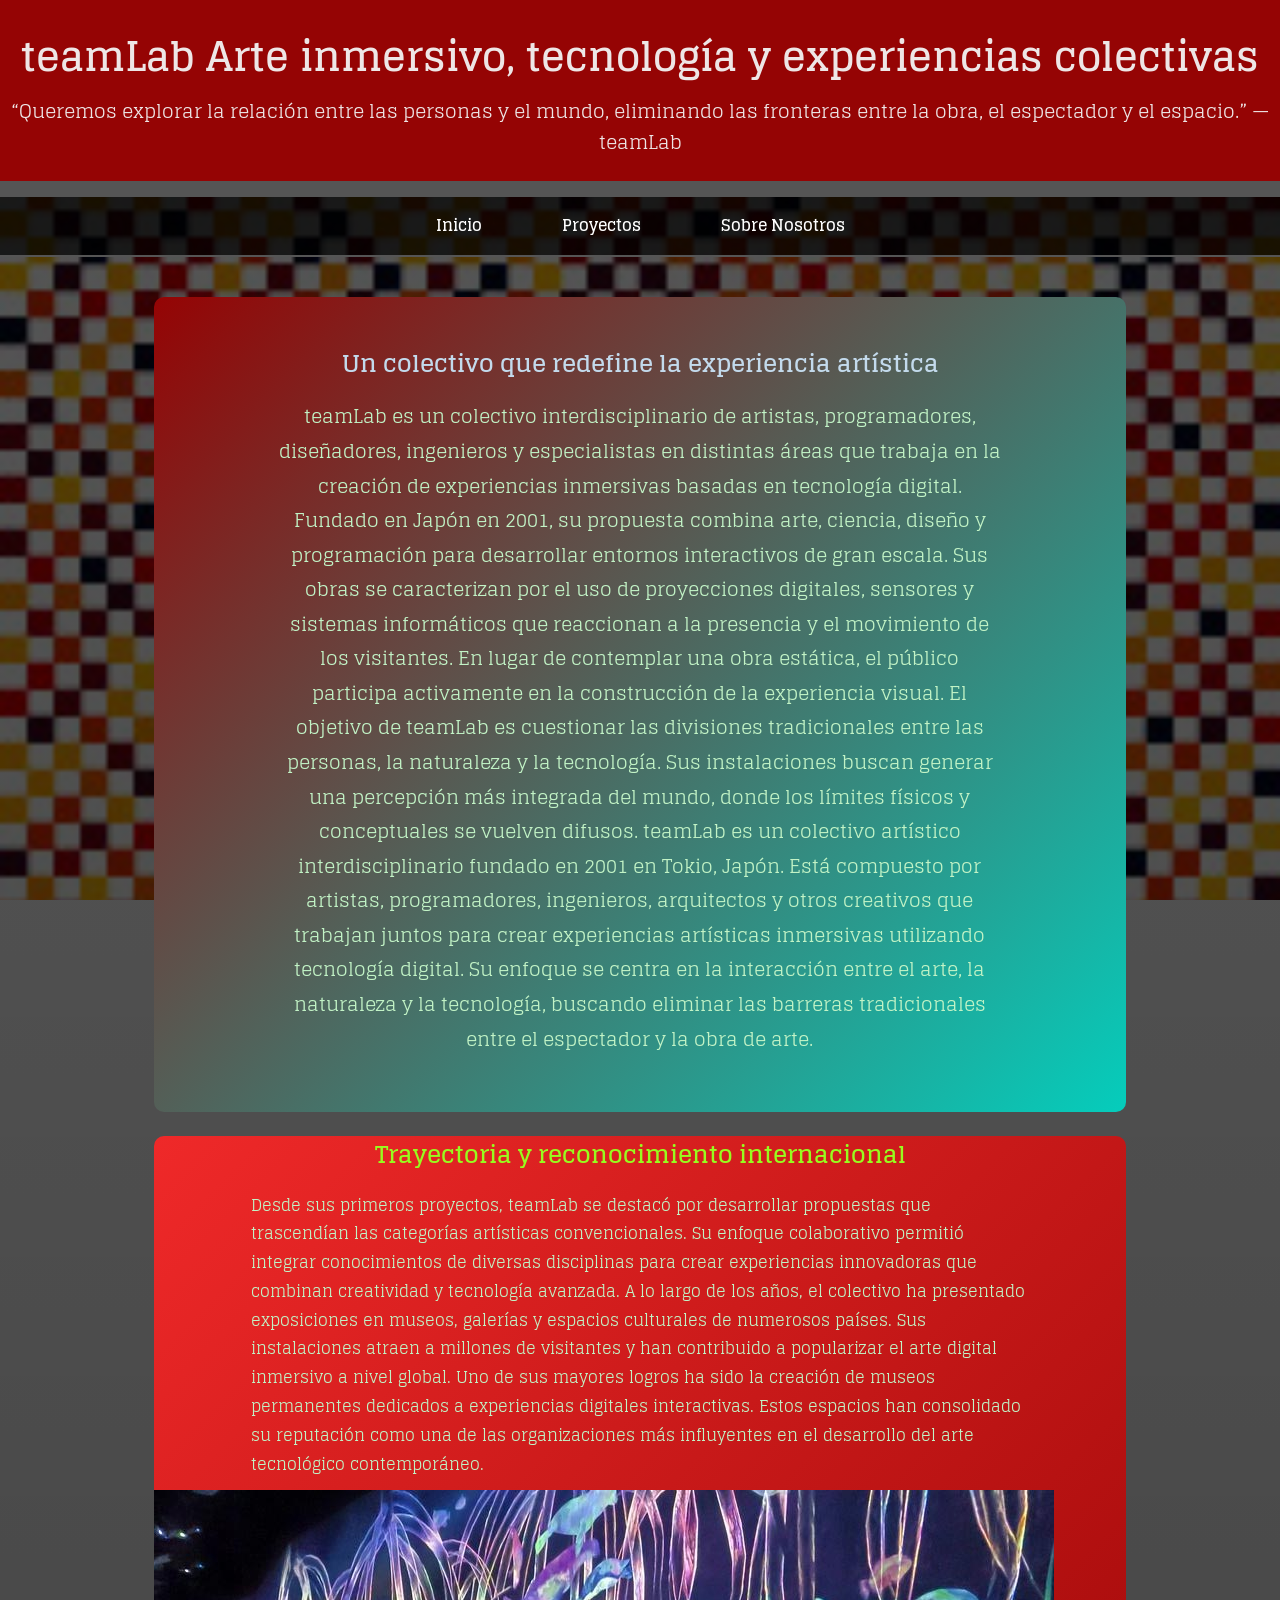
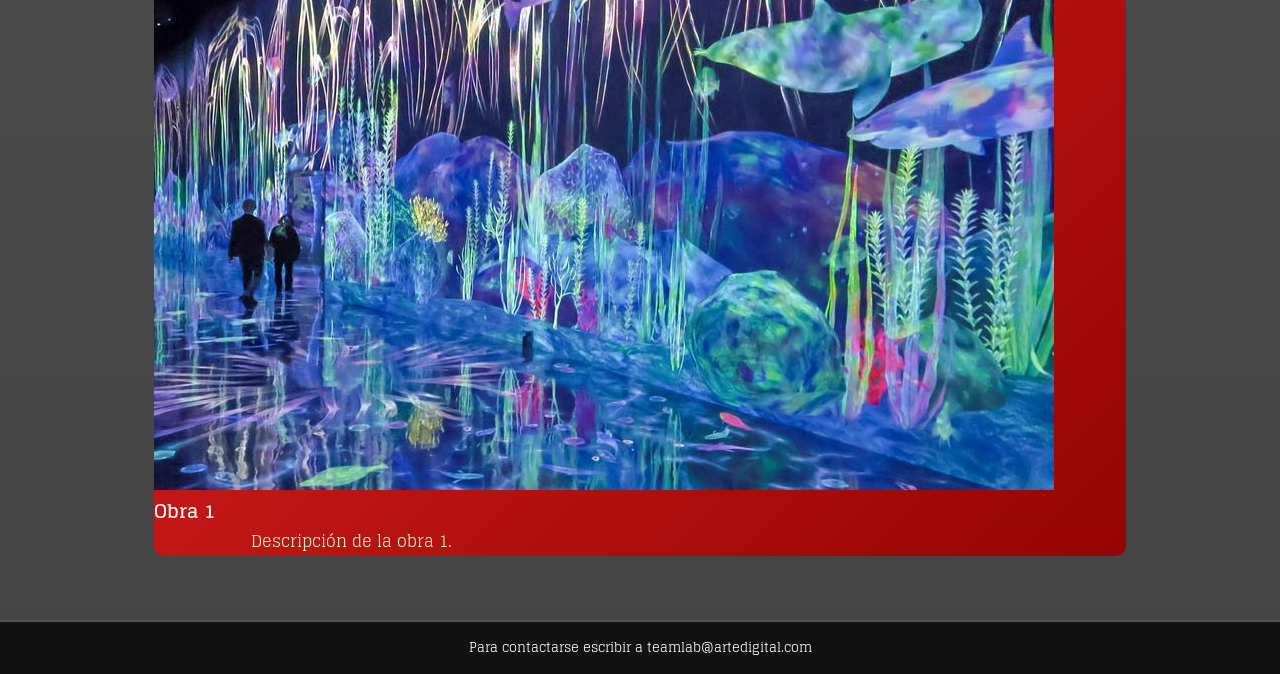
==== index.html @ 685cce3c "estructura de página inicial más estilos" ====
<!DOCTYPE html>
<html lang='es'>
<head>
    <meta charset='utf-8'>
    <meta name='viewport' content='width=device-width, initial-scale=1'>
    <title>teamLab Arte inmersivo, tecnología y experiencias colectivas</title>
    <link rel="preconnect" href="https://fonts.googleapis.com">
<link rel="preconnect" href="https://fonts.gstatic.com" crossorigin>
<link href="https://fonts.googleapis.com/css2?family=Glegoo:wght@400;700&display=swap" rel="stylesheet">
    <link rel='stylesheet' href='./css/estilos.css'>

</head>
<body>
    <div class='container'>
        <header>
            <h1>teamLab Arte inmersivo, tecnología y experiencias colectivas</h1>
            <p>“Queremos explorar la relación entre las personas y el mundo, eliminando las fronteras entre la obra, el espectador y el espacio.” — teamLab
</p>
        </header>
    <nav>
        <ul class='nav-links'>
            <li><a href='./index.html'>Inicio</a></li>
            <li><a href='./pagina-1.html'>Proyectos</a></li>
            <li><a href='./pagina-2.html'>Sobre Nosotros</a></li>
        </ul>
    </nav>
    <main> 
        <div class='contenedor'>
            <section class='hero'>
            <h2>Un colectivo que redefine la experiencia artística</h2>
            <p> teamLab es un colectivo interdisciplinario de artistas, programadores, diseñadores, ingenieros y especialistas en distintas áreas que trabaja en la creación de experiencias inmersivas basadas en tecnología digital. Fundado en Japón en 2001, su propuesta combina arte, ciencia, diseño y programación para desarrollar entornos interactivos de gran escala.
Sus obras se caracterizan por el uso de proyecciones digitales, sensores y sistemas informáticos que reaccionan a la presencia y el movimiento de los visitantes. En lugar de contemplar una obra estática, el público participa activamente en la construcción de la experiencia visual.
El objetivo de teamLab es cuestionar las divisiones tradicionales entre las personas, la naturaleza y la tecnología. Sus instalaciones buscan generar una percepción más integrada del mundo, donde los límites físicos y conceptuales se vuelven difusos.
teamLab es un colectivo artístico interdisciplinario fundado en 2001 en Tokio, Japón. Está compuesto por artistas, programadores, ingenieros, arquitectos y otros creativos que trabajan juntos para crear experiencias artísticas inmersivas utilizando tecnología digital. Su enfoque se centra en la interacción entre el arte, la naturaleza y la tecnología, buscando eliminar las barreras tradicionales entre el espectador y la obra de arte.</p>
            </section>
            <section>
                <h2>Trayectoria y reconocimiento internacional</h2>
            <p>Desde sus primeros proyectos, teamLab se destacó por desarrollar propuestas que trascendían las categorías artísticas convencionales. Su enfoque colaborativo permitió integrar conocimientos de diversas disciplinas para crear experiencias innovadoras que combinan creatividad y tecnología avanzada.
A lo largo de los años, el colectivo ha presentado exposiciones en museos, galerías y espacios culturales de numerosos países. Sus instalaciones atraen a millones de visitantes y han contribuido a popularizar el arte digital inmersivo a nivel global.
Uno de sus mayores logros ha sido la creación de museos permanentes dedicados a experiencias digitales interactivas. Estos espacios han consolidado su reputación como una de las organizaciones más influyentes en el desarrollo del arte tecnológico contemporáneo.</p>
          <div class='grid-obras'>
            <div class='tarjeta'>
                <img src='./img/teamlab-1.jpg' alt='Obra 1'>
                <h3>Obra 1</h3>
                <p>Descripción de la obra 1.</p>
            </div>
</section>
        </div>
    </main>
<footer>
    <div class='contenedor'><p>Para contactarse escribir a teamlab@artedigital.com</p></div>
</footer>
</body>
</html>
---- css/estilos.css ----
* {
    margin: 0;
    padding: 0;
    box-sizing: border-box;
}
body {
    font-family:  "Glegoo", serif;
    line-height: 1.6;
    min-height: 100vh;
   background:linear-gradient(#000000a8,#000000bb),url('../img/fondo.jpg')center/cover fixed;
    color: #ffffff;
}
.contenedor {
    max-width: 1100px;
    margin: 0 auto;
    padding: 0 5%;
}
nav {
    background-color: #000000b4;
border-bottom: 2px solid #555;
}
nav ul {
    list-style: none;
    display: flex;
    justify-content: center;
    max-width: 1100px;
    margin: 0 auto;
    padding: 0 2%;
}
nav ul li a{
    display: block;
    padding: 1rem 2.5rem;
    color: #fff;
    text-decoration: none;
    font-size: 1rem;
    font-weight: 700;
}
header {
  background-color: #950404;
    padding: 1.5rem 0;
    text-align: center;
    border-bottom: 1rem solid #555;
}
nav ul li a:hover {
    background-color: #058df6;
    color: #fff;
    transition: background-color 0.3s ease;
} 
nav ul li a:visited {
    color: #fffc5a;
}
header h1 {
    font-size: 2.5rem;
    color: #eee6e6;
}
header p {
    font-size: 1.2rem;
    color: #eee6e6;
    margin-top: 0.5rem;
}
main {
    padding: 2.5rem 0;
}
.hero{
    padding : 3rem 2rem;
    color: #ffffff;
    background: linear-gradient(135deg, #950404,  #05cdbc);
    text-align: center;
}
.hero h2 {
    font-size: 1.5em;
    margin-bottom: 1rem;
    color: #c3daec;
    padding-bottom: 0;
    border-bottom: none;
}
.hero p {
    font-size: 1.2rem;
    color: #c2f3c6;
    max-width: 80%;
    margin: 0 auto 0.5rem;
}
section {
    background: linear-gradient(135deg, #ef2929, #950404);
    border-radius: 10px;
    margin-bottom: 1.5rem;
}
section h2 {
    font-size: 1.5em;
    margin-bottom: 1rem;
    color: #98fb1f;
    padding-bottom: 0;
    border-bottom: none;
    text-align: center;
}
section p {
    font-size: 1rem;
    color: #c2f3c6;
    max-width: 80%;
    margin: 0 auto 1.5rem;
    line-height: 1.8;
    margin-bottom: 0.7rem;
}
footer {
    background-color: #000000bb;
    padding: 1rem 0;
    text-align: center;
    border-top: 2px solid #555;
}
footer p {
    color: #fff;
    font-size: 0.8rem;
}
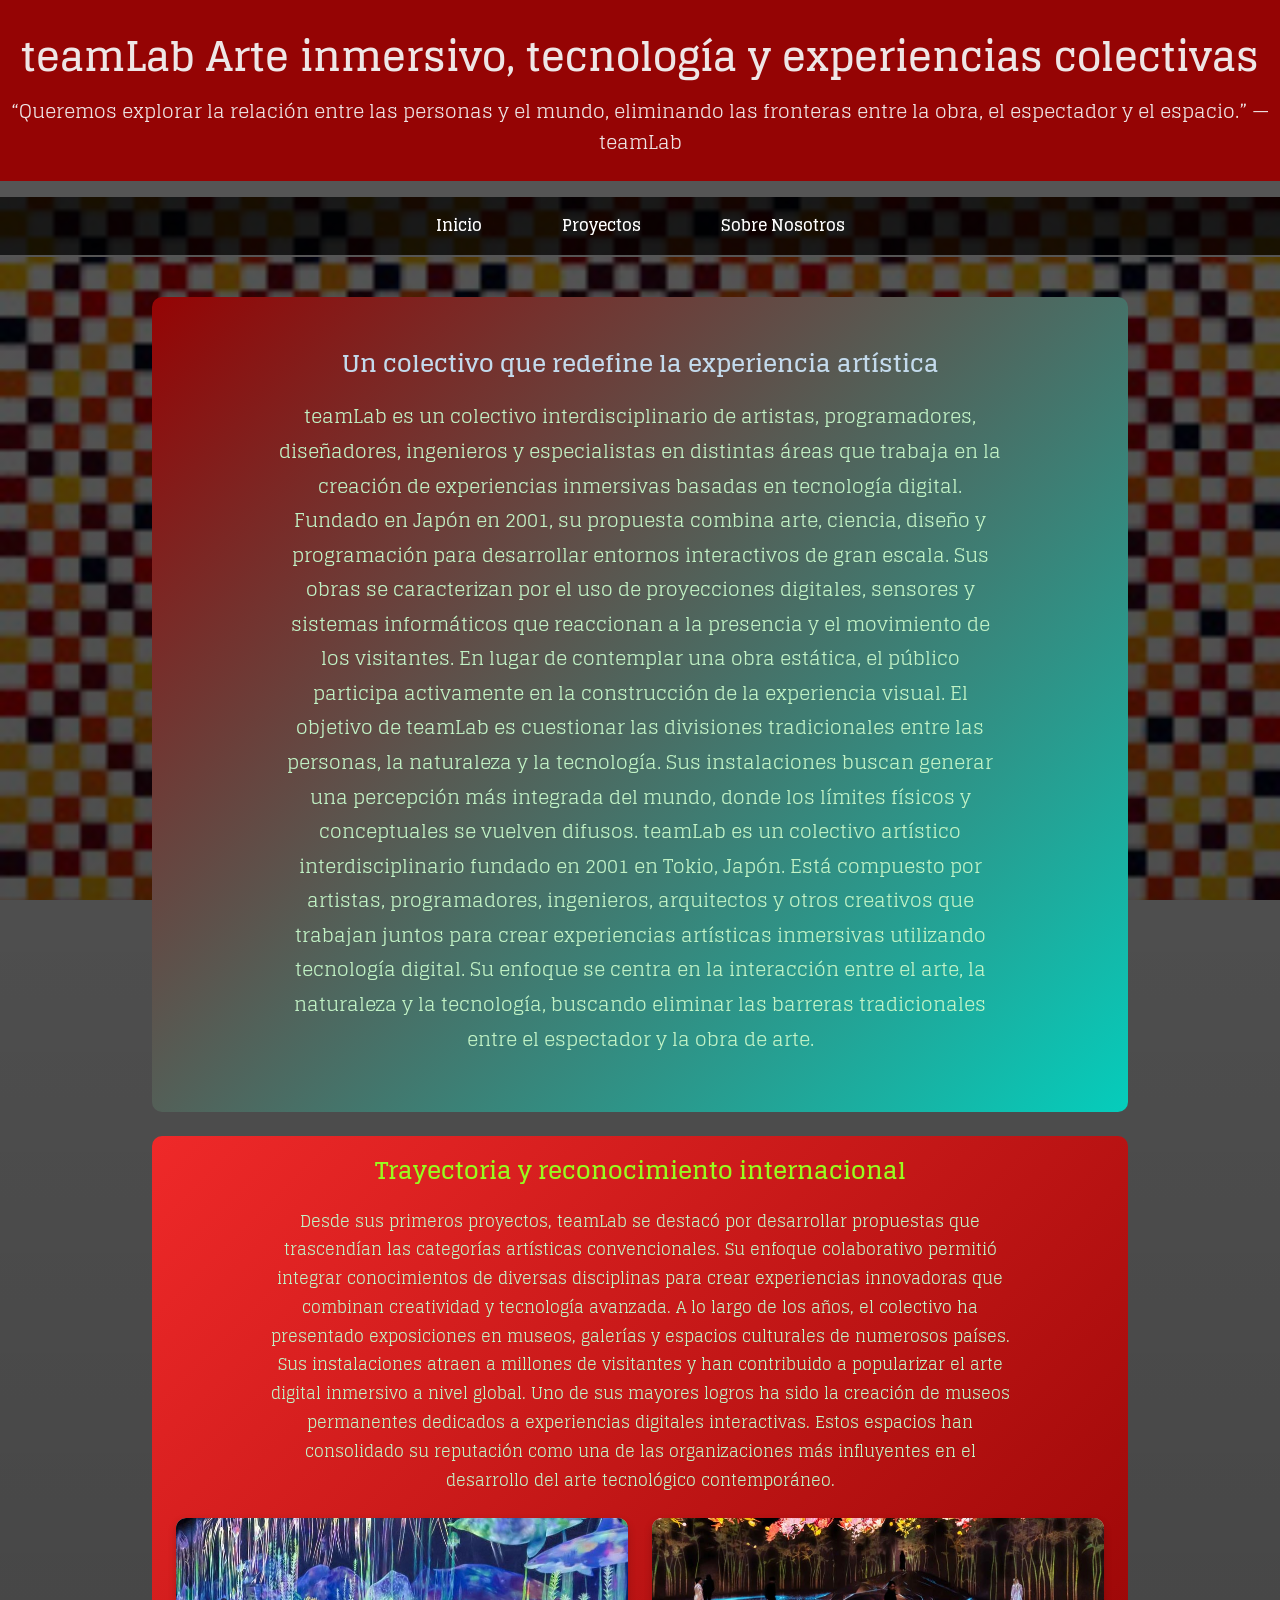
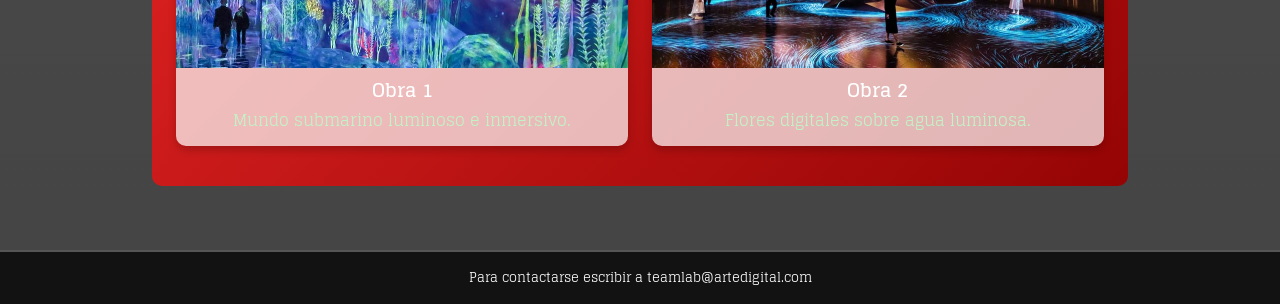
==== commit 91232f32: "commit 3" ====
--- a/index.html
+++ b/index.html
@@ -20,8 +20,8 @@
     <nav>
         <ul class='nav-links'>
             <li><a href='./index.html'>Inicio</a></li>
-            <li><a href='./pagina-1.html'>Proyectos</a></li>
-            <li><a href='./pagina-2.html'>Sobre Nosotros</a></li>
+            <li><a href='./proyectos.html'>Proyectos</a></li>
+            <li><a href='./nosotros.html'>Sobre Nosotros</a></li>
         </ul>
     </nav>
     <main> 
@@ -42,7 +42,12 @@
             <div class='tarjeta'>
                 <img src='./img/teamlab-1.jpg' alt='Obra 1'>
                 <h3>Obra 1</h3>
-                <p>Descripción de la obra 1.</p>
+                <p>Mundo submarino luminoso e inmersivo.</p>
+            </div>
+             <div class='tarjeta'>
+                <img src='./img/teamlab-2.jpg' alt='Obra 2'>
+                <h3>Obra 2</h3>
+                <p>Flores digitales sobre agua luminosa.</p>
             </div>
 </section>
         </div>
--- a/css/estilos.css
+++ b/css/estilos.css
@@ -59,7 +59,7 @@
     margin-top: 0.5rem;
 }
 main {
-    padding: 2.5rem 0;
+    padding: 2.5rem 1rem;
 }
 .hero{
     padding : 3rem 2rem;
@@ -84,6 +84,8 @@
     background: linear-gradient(135deg, #ef2929, #950404);
     border-radius: 10px;
     margin-bottom: 1.5rem;
+    padding: 1rem;
+    text-align: center;
 }
 section h2 {
     font-size: 1.5em;
@@ -110,4 +112,29 @@
 footer p {
     color: #fff;
     font-size: 0.8rem;
+}
+.grid-obras {
+    display: grid;
+    grid-template-columns: repeat(auto-fit, minmax(250px, 1fr));
+    gap: 1.5rem;
+    margin: 1.5rem 0.5rem;
+}
+.tarjeta {
+    background-color: #ffffffb4;
+    border-radius: 10px;
+    overflow: hidden;
+    box-shadow: 0 4px 8px rgba(0, 0, 0, 0.2);
+    transition: transform 0.3s ease;
+}
+.tarjeta img {
+    width: 100%;
+    height: 150px;
+    object-fit: cover;
+}
+iframe  {
+    width: 100%;
+    height: 400px;
+    border: none;
+    border-radius: 10px;
+    margin-top: 10px;
 }
